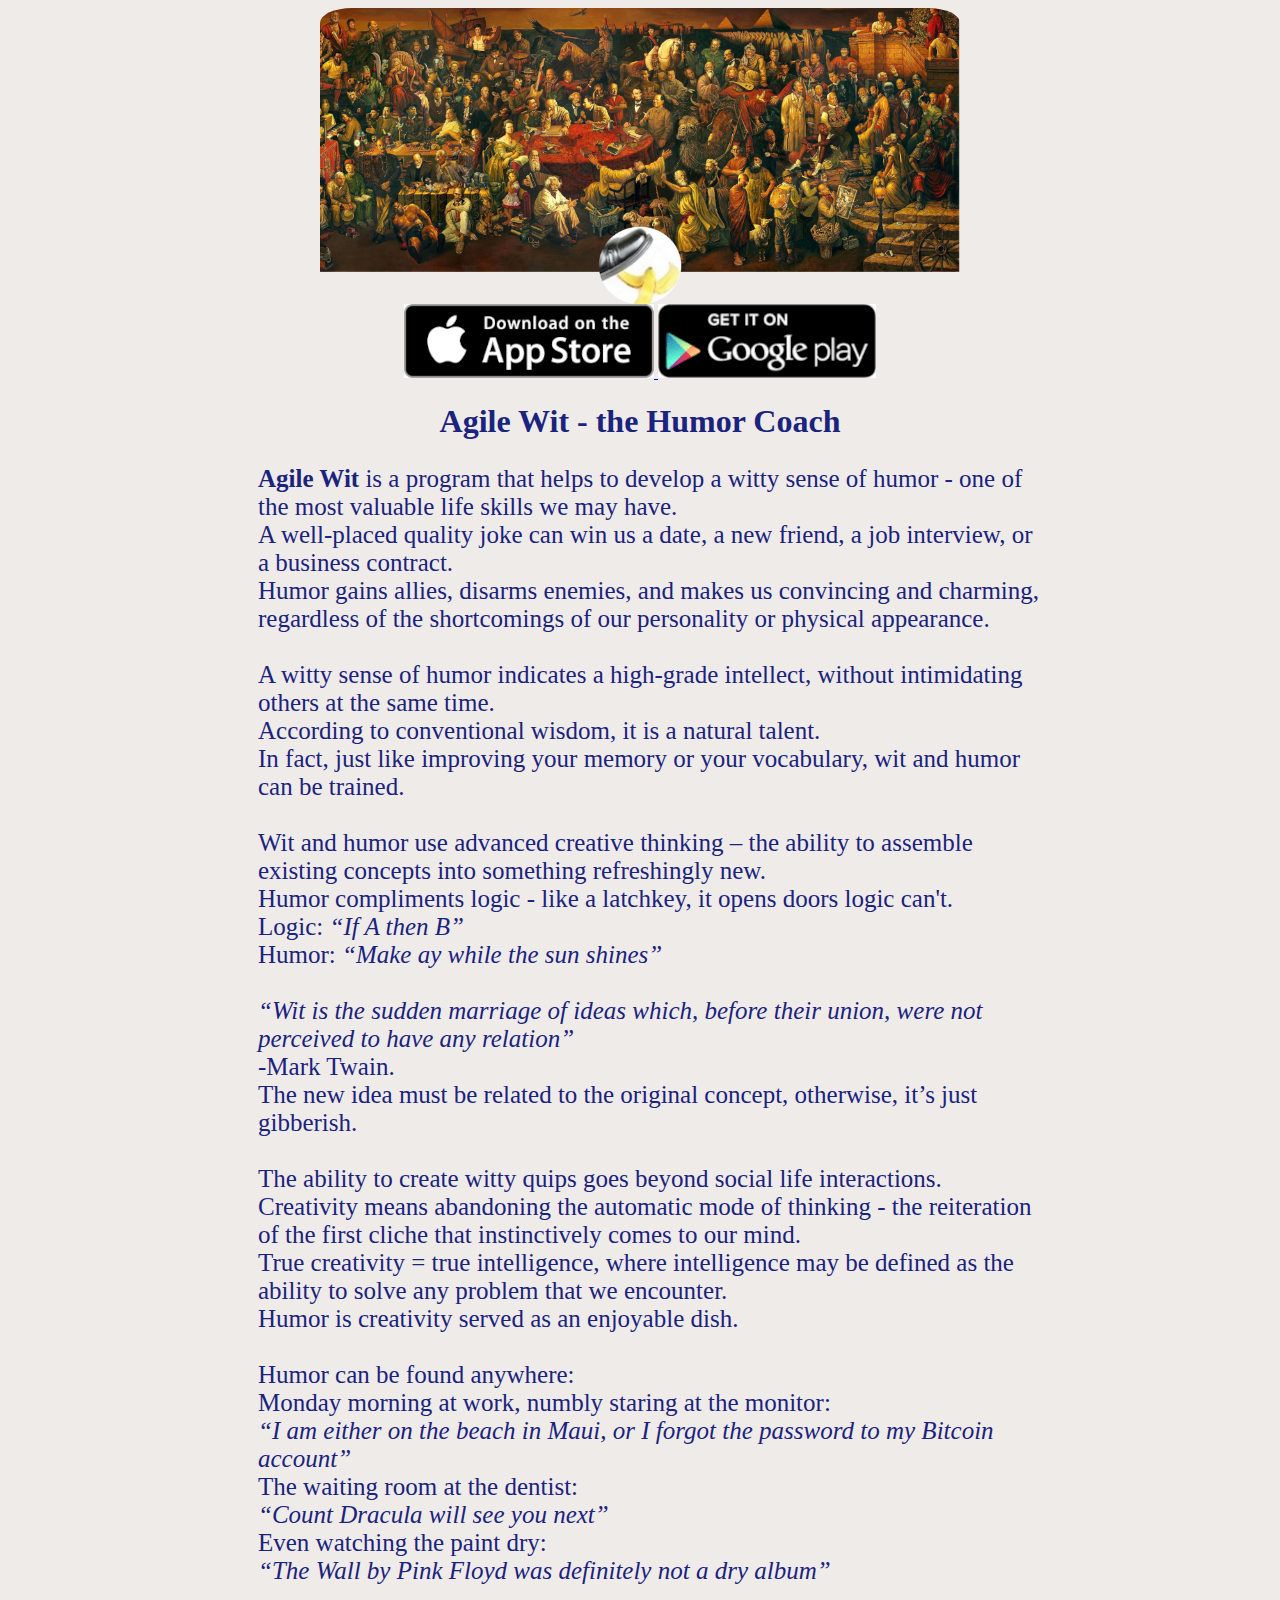
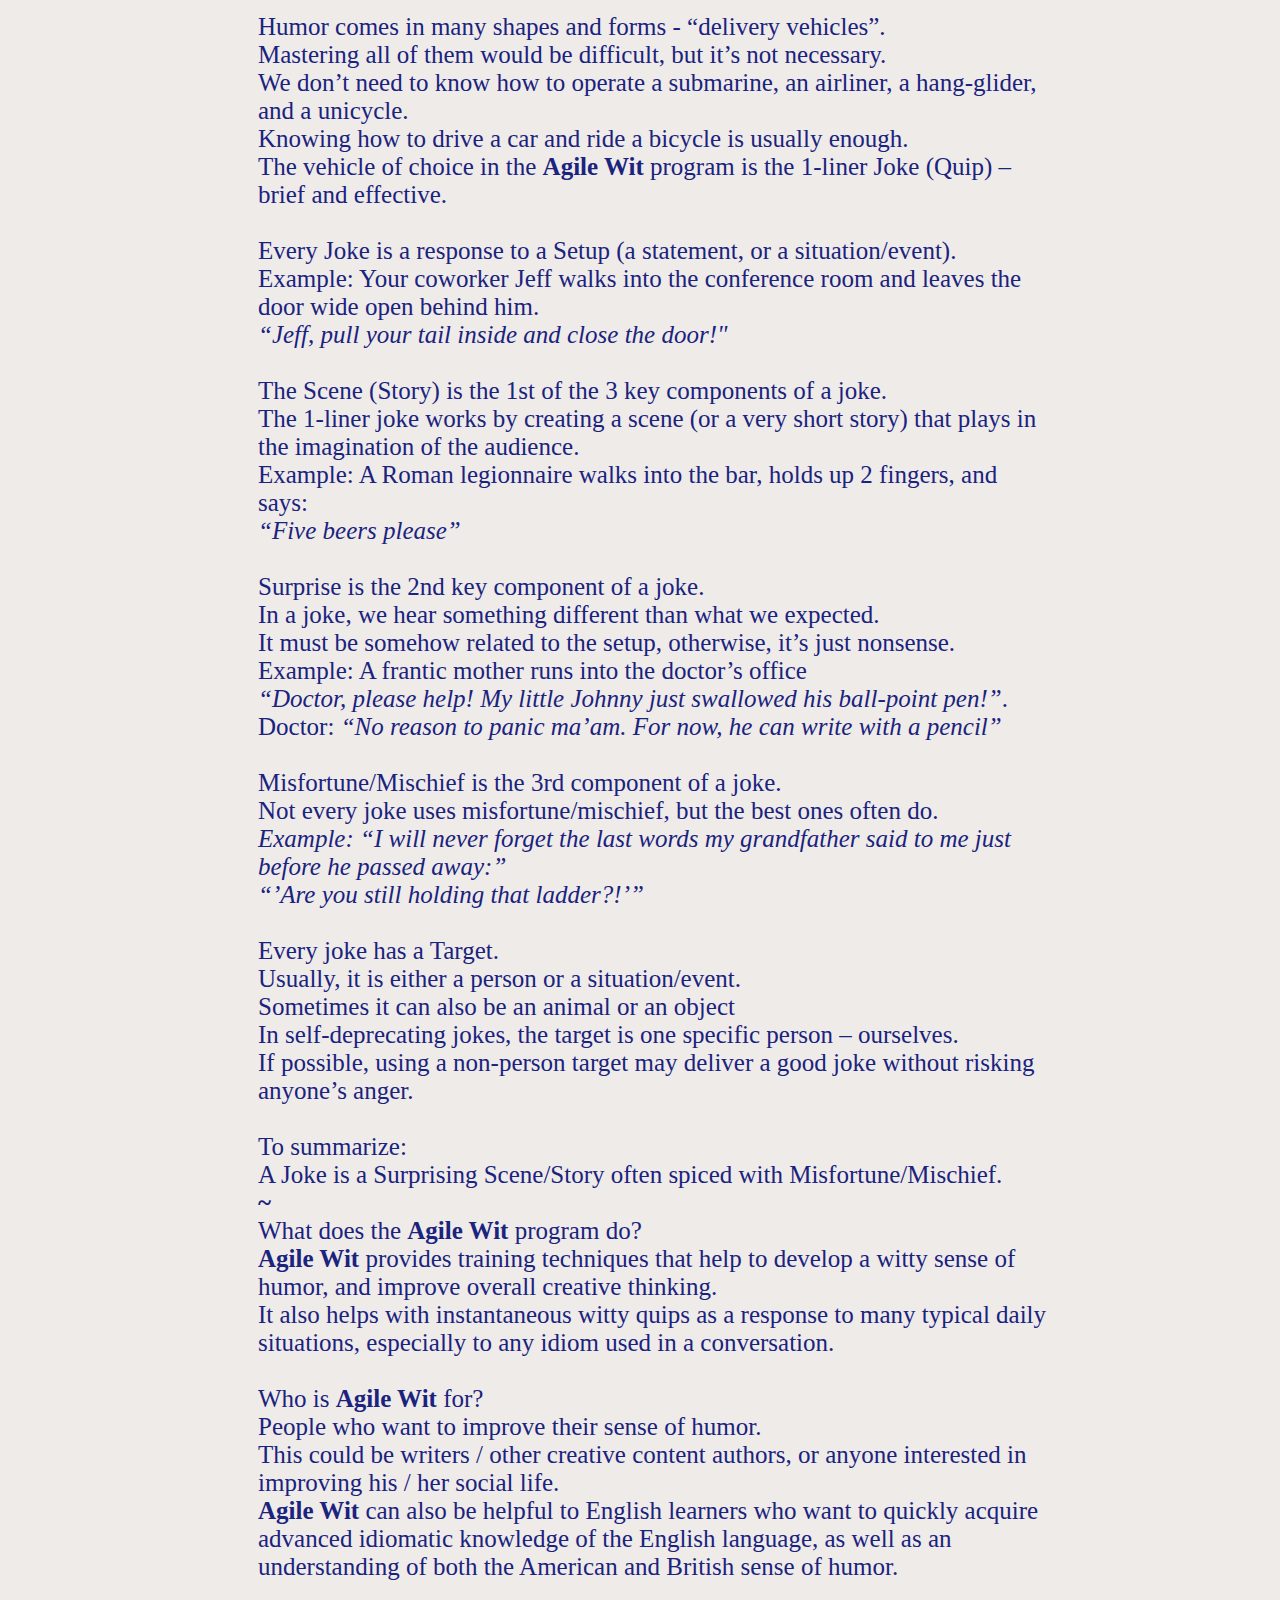
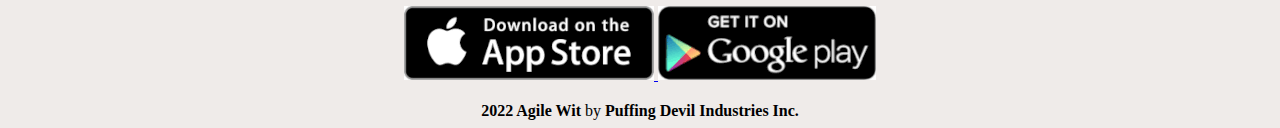
==== home.html @ ba67c4cf "Add files via upload" ====
<html>
    <head>
        <title>Agile Wit - the Humor Coach</title>
        <style>
            body {background-color:#EFEBE9}
            h1 {text-align; center;color:#1A237E;font-family:verdana;}
            p {text-align;
            center;color:#1A237E;font-size:25px;font-family:verdana;margin-left:10em;margin-right:9em;}
            div {text-align: center;}
        </style>
    </head>
    <body>
        <div>
            <img style="border-radius: 5%; width:50vw;" alt="Agile Wit" src="img/website_logo.png" />
        </div>
        <div>
            <a href="https://itunes.apple.com/app/id1320612169" target="blank">
                <img alt="" src="img/apple.png" />
            </a>
            <a href="https://play.google.com/store/apps/details?id=de.operadar.app" target="blank">
                <img alt="" src="img/google.png" />
            </a>
        </div>
        <div>
            <h1>Agile Wit - the Humor Coach</h1>
        </div>
        <p>
            <b>Agile Wit</b>
            is a program that helps to develop a witty sense of humor - one of the most valuable life skills
            we may have.
            <br />
            A well-placed quality joke can win us a date, a new friend, a job interview, or a business
            contract.
            <br />
            Humor gains allies, disarms enemies, and makes us convincing and charming, regardless of the
            shortcomings of our personality or physical appearance.
            <br />
            <br />
            A witty sense of humor indicates a high-grade intellect, without intimidating others at the same
            time.
            <br />
            According to conventional wisdom, it is a natural talent.
            <br />
            In fact, just like improving your memory or your vocabulary, wit and humor can be trained.
            <br />
            <br />
            Wit and humor use advanced creative thinking – the ability to assemble existing concepts into
            something refreshingly new.
            <br />
            Humor compliments logic - like a latchkey, it opens doors logic can't.
            <br />
            Logic:
            <i>“If A then B”</i>
            <br />
            Humor:
            <i>“Make ay while the sun shines”</i>
            <br />
            <br />
            <i>“Wit is the sudden marriage of ideas which, before their union, were not perceived to have any
                relation”
            </i>
            <br />
            -Mark Twain.
            <br />
            The new idea must be related to the original concept, otherwise, it’s just gibberish.
            <br />
            <br />
            The ability to create witty quips goes beyond social life interactions.
            <br />
            Creativity means abandoning the automatic mode of thinking - the reiteration of the first cliche
            that instinctively comes to our mind.
            <br />
            True creativity = true intelligence, where intelligence may be defined as the ability to solve any
            problem that we encounter.
            <br />
            Humor is creativity served as an enjoyable dish.
            <br />
            <br />
            Humor can be found anywhere:
            <br />
            Monday morning at work, numbly staring at the monitor:
            <br />
            <i>“I am either on the beach in Maui, or I forgot the password to my Bitcoin account”</i>
            <br />
            The waiting room at the dentist:
            <br />
            <i>“Count Dracula will see you next”</i>
            <br />
            Even watching the paint dry:
            <br />
            <i>“The Wall by Pink Floyd was definitely not a dry album”</i>
            <br />
            <br />
            Humor comes in many shapes and forms - “delivery vehicles”.
            <br />
            Mastering all of them would be difficult, but it’s not necessary.
            <br />
            We don’t need to know how to operate a submarine, an airliner, a hang-glider, and a unicycle.
            <br />
            Knowing how to drive a car and ride a bicycle is usually enough.
            <br />
            The vehicle of choice in the <b>Agile Wit</b> program is the 1-liner Joke (Quip) – brief and
            effective.
            <br />
            <br />
            Every Joke is a response to a Setup (a statement, or a situation/event).
            <br />
            Example: Your coworker Jeff walks into the conference room and leaves the door wide open behind
            him.
            <br />
            <i>“Jeff, pull your tail inside and close the door!"</i>
            <br />
            <br />
            The Scene (Story) is the 1st of the 3 key components of a joke.
            <br />
            The 1-liner joke works by creating a scene (or a very short story) that plays in the imagination
            of the audience.
            <br />
            Example: A Roman legionnaire walks into the bar, holds up 2 fingers, and says:
            <br />
            <i>“Five beers please”</i>
            <br />
            <br />
            Surprise is the 2nd key component of a joke.
            <br />
            In a joke, we hear something different than what we expected.
            <br />
            It must be somehow related to the setup, otherwise, it’s just nonsense.
            <br />
            Example: A frantic mother runs into the doctor’s office
            <br />
            <i>“Doctor, please help! My little Johnny just swallowed his ball-point pen!”</i>.
            <br />
            Doctor:
            <i>“No reason to panic ma’am. For now, he can write with a pencil”
            </i>
            <br />
            <br />
            Misfortune/Mischief is the 3rd component of a joke.
            <br />
            Not every joke uses misfortune/mischief, but the best ones often do.
            <br />
            <i>Example: “I will never forget the last words my grandfather said to me just before he passed
                away:”
                <br />
                “’Are you still holding that ladder?!’”
            </i>
            <br />
            <br />
            Every joke has a Target.
            <br />
            Usually, it is either a person or a situation/event.
            <br />
            Sometimes it can also be an animal or an object
            <br />
            In self-deprecating jokes, the target is one specific person – ourselves.
            <br />
            If possible, using a non-person target may deliver a good joke without risking anyone’s anger.
            <br />
            <br />
            To summarize:
            <br />
            A Joke is a Surprising Scene/Story often spiced with Misfortune/Mischief.
            <br />
            <b>~</b>
            <br />

            What does the <b>Agile Wit</b> program do?
            <br />
            <b>Agile Wit</b>
            provides training techniques that help to develop a witty sense of humor, and improve overall creative thinking.
            <br />
            It also helps with instantaneous witty quips as a response to many typical daily situations,
            especially to any idiom used in a conversation.
            <br />
            <br />
            Who is <b>Agile Wit</b> for?
            <br />
            People who want to improve their sense of humor.
            <br />This could be writers / other creative content authors, or anyone interested in improving
            his /
            her social life.
            <br />
            <b>Agile Wit</b> can also be helpful to English learners who want to quickly acquire advanced idiomatic
            knowledge of the
            English language, as well as an understanding of both the American and British sense of humor.
        </p>
        <div>
            <a href="https://itunes.apple.com/app/id1320612169" target="blank">
                <img alt="" src="img/apple.png" />
            </a>
            <a href="https://play.google.com/store/apps/details?id=de.operadar.app" target="blank">
                <img alt="" src="img/google.png" />
            </a>
        </div>
        <div>
            <br />
            <b>2022 Agile Wit</b>
            by
            <b>Puffing Devil Industries Inc.</b>
        </div>
    </body>
</html>
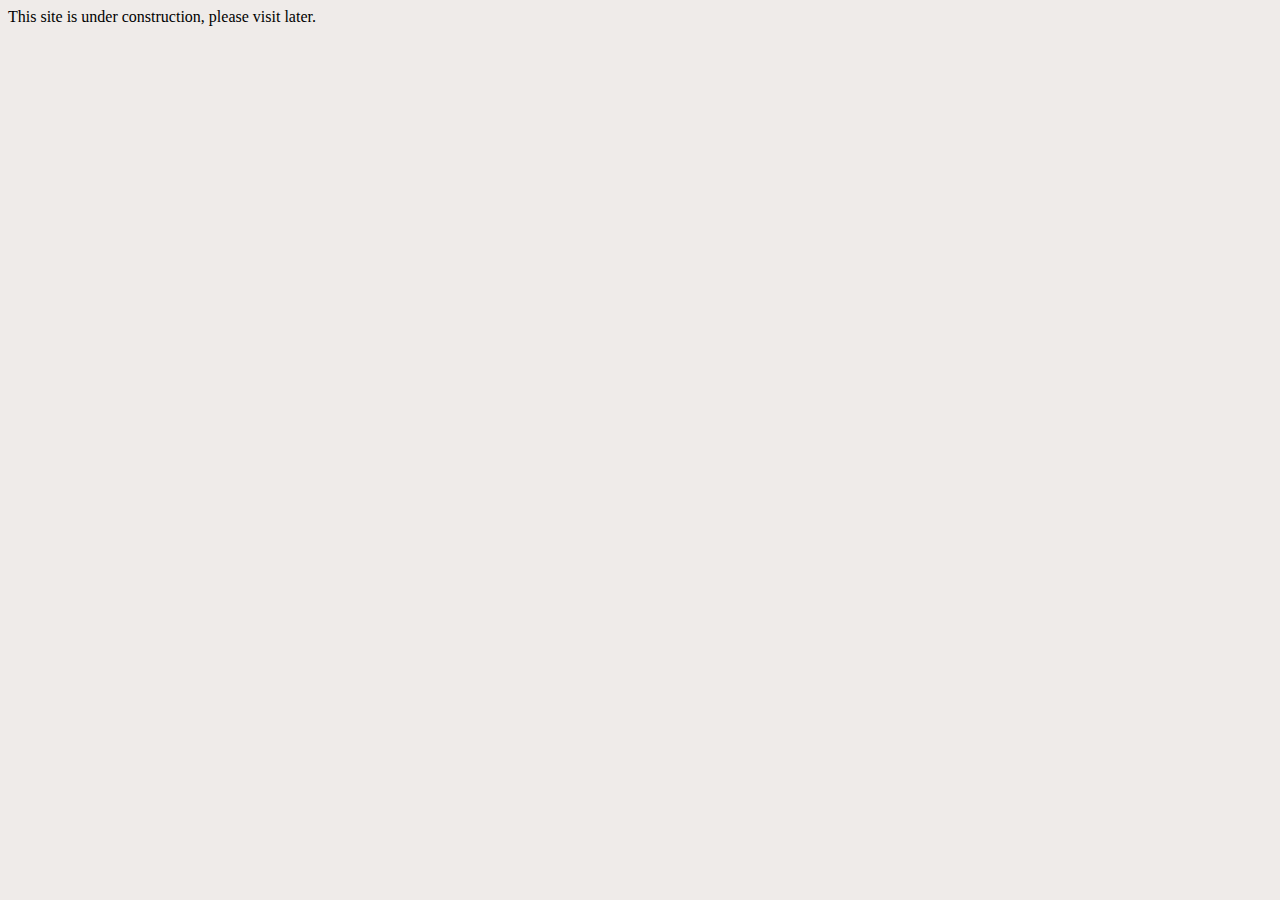
==== commit a67f986e: "Add files via upload" ====
--- a/home.html
+++ b/home.html
@@ -10,14 +10,16 @@
         </style>
     </head>
     <body>
-        <div>
+        This site is under construction, please visit later.
+        <!--
+                <div>
             <img style="border-radius: 5%; width:50vw;" alt="Agile Wit" src="img/website_logo.png" />
         </div>
         <div>
-            <a href="https://itunes.apple.com/app/id1320612169" target="blank">
+            <a href="https://itunes.apple.com/app/id0" target="blank">
                 <img alt="" src="img/apple.png" />
             </a>
-            <a href="https://play.google.com/store/apps/details?id=de.operadar.app" target="blank">
+            <a href="https://play.google.com/store/apps/details?id=agilewit.net" target="blank">
                 <img alt="" src="img/google.png" />
             </a>
         </div>
@@ -186,10 +188,10 @@
             English language, as well as an understanding of both the American and British sense of humor.
         </p>
         <div>
-            <a href="https://itunes.apple.com/app/id1320612169" target="blank">
+            <a href="https://itunes.apple.com/app/id0!" target="blank">
                 <img alt="" src="img/apple.png" />
             </a>
-            <a href="https://play.google.com/store/apps/details?id=de.operadar.app" target="blank">
+            <a href="https://play.google.com/store/apps/details?id=agilewit.net" target="blank">
                 <img alt="" src="img/google.png" />
             </a>
         </div>
@@ -199,6 +201,7 @@
             by
             <b>Puffing Devil Industries Inc.</b>
         </div>
+        -->
     </body>
 </html>
 
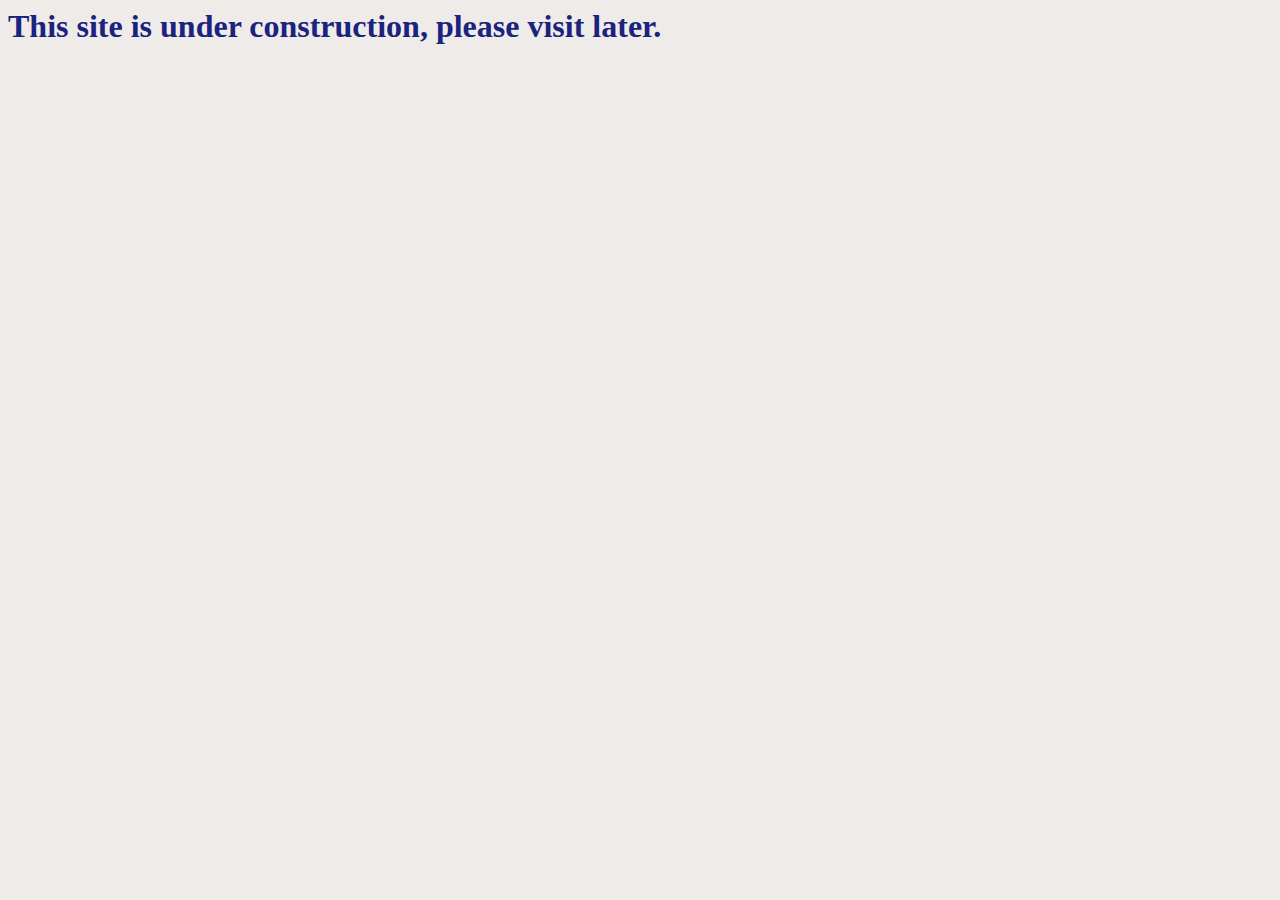
==== commit 3d2272ca: "Add files via upload" ====
--- a/home.html
+++ b/home.html
@@ -10,7 +10,7 @@
         </style>
     </head>
     <body>
-        This site is under construction, please visit later.
+        <h1>This site is under construction, please visit later.</h1>
         <!--
                 <div>
             <img style="border-radius: 5%; width:50vw;" alt="Agile Wit" src="img/website_logo.png" />
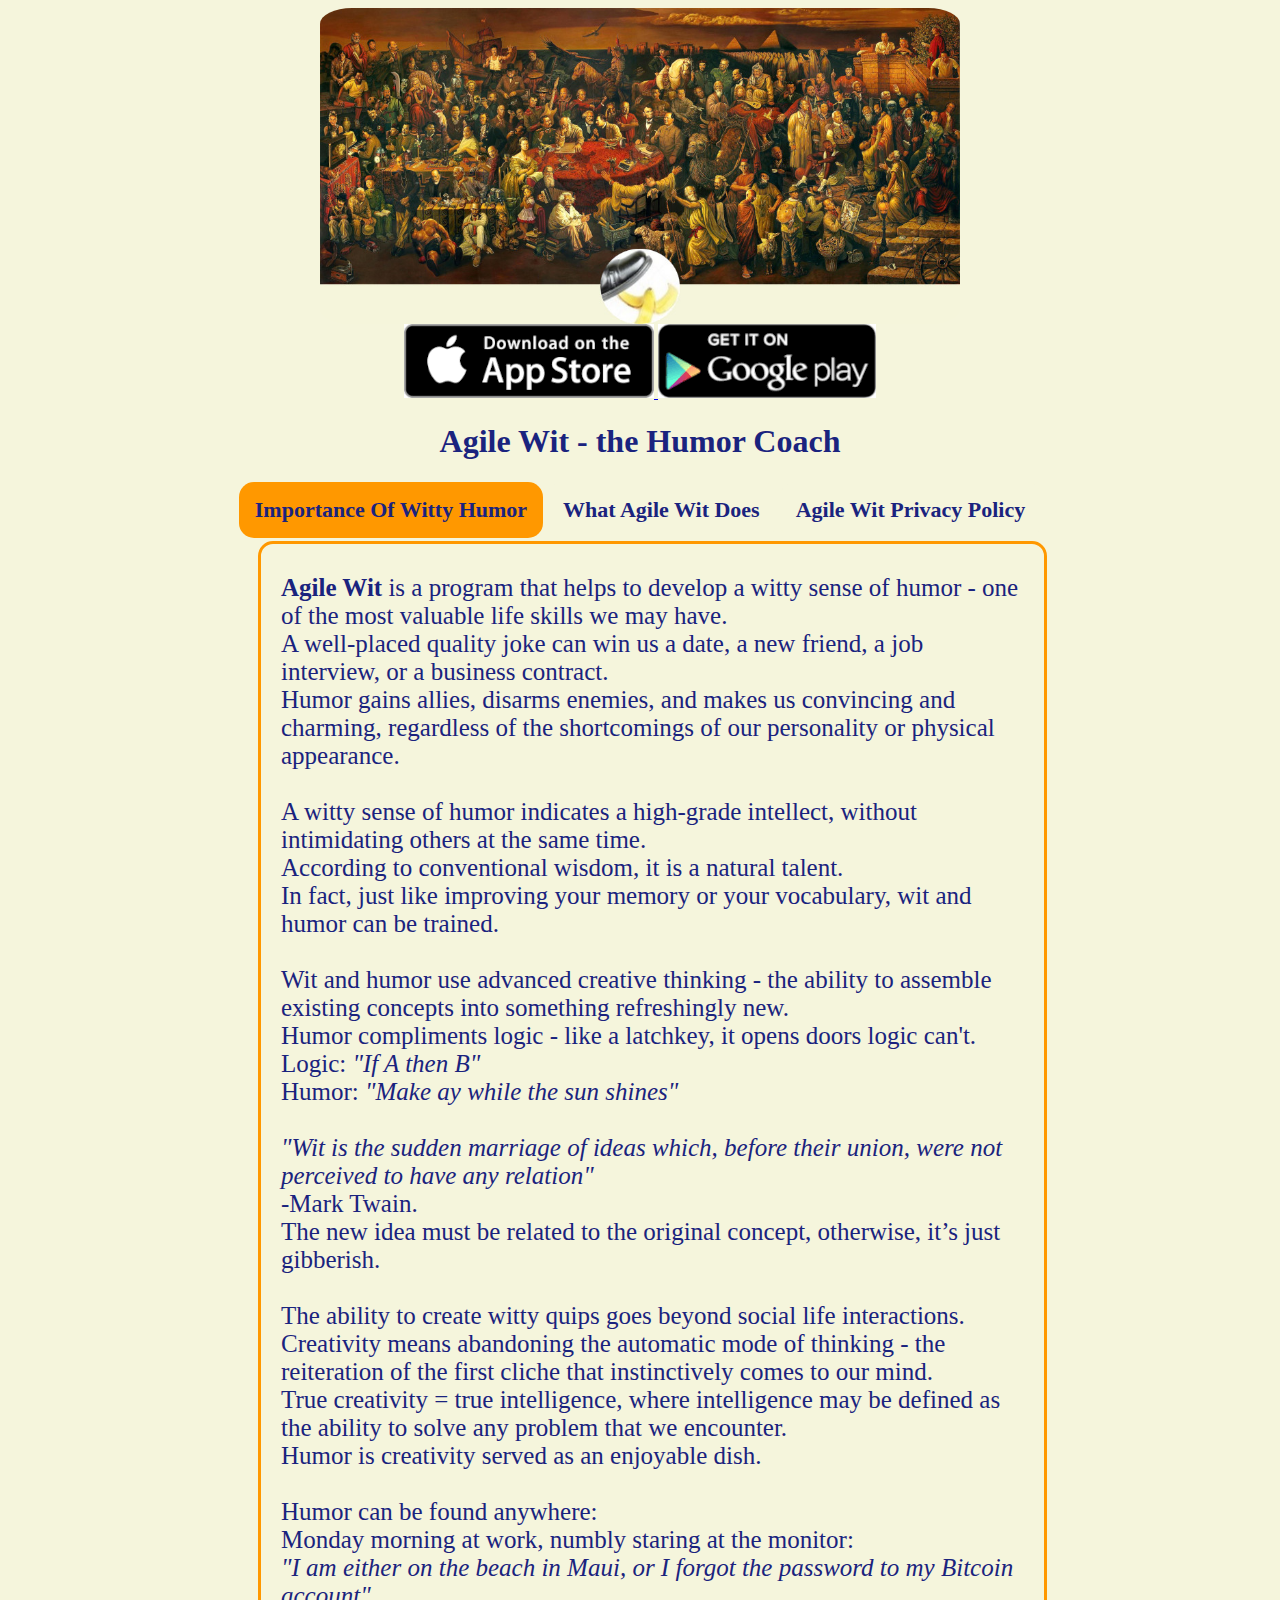
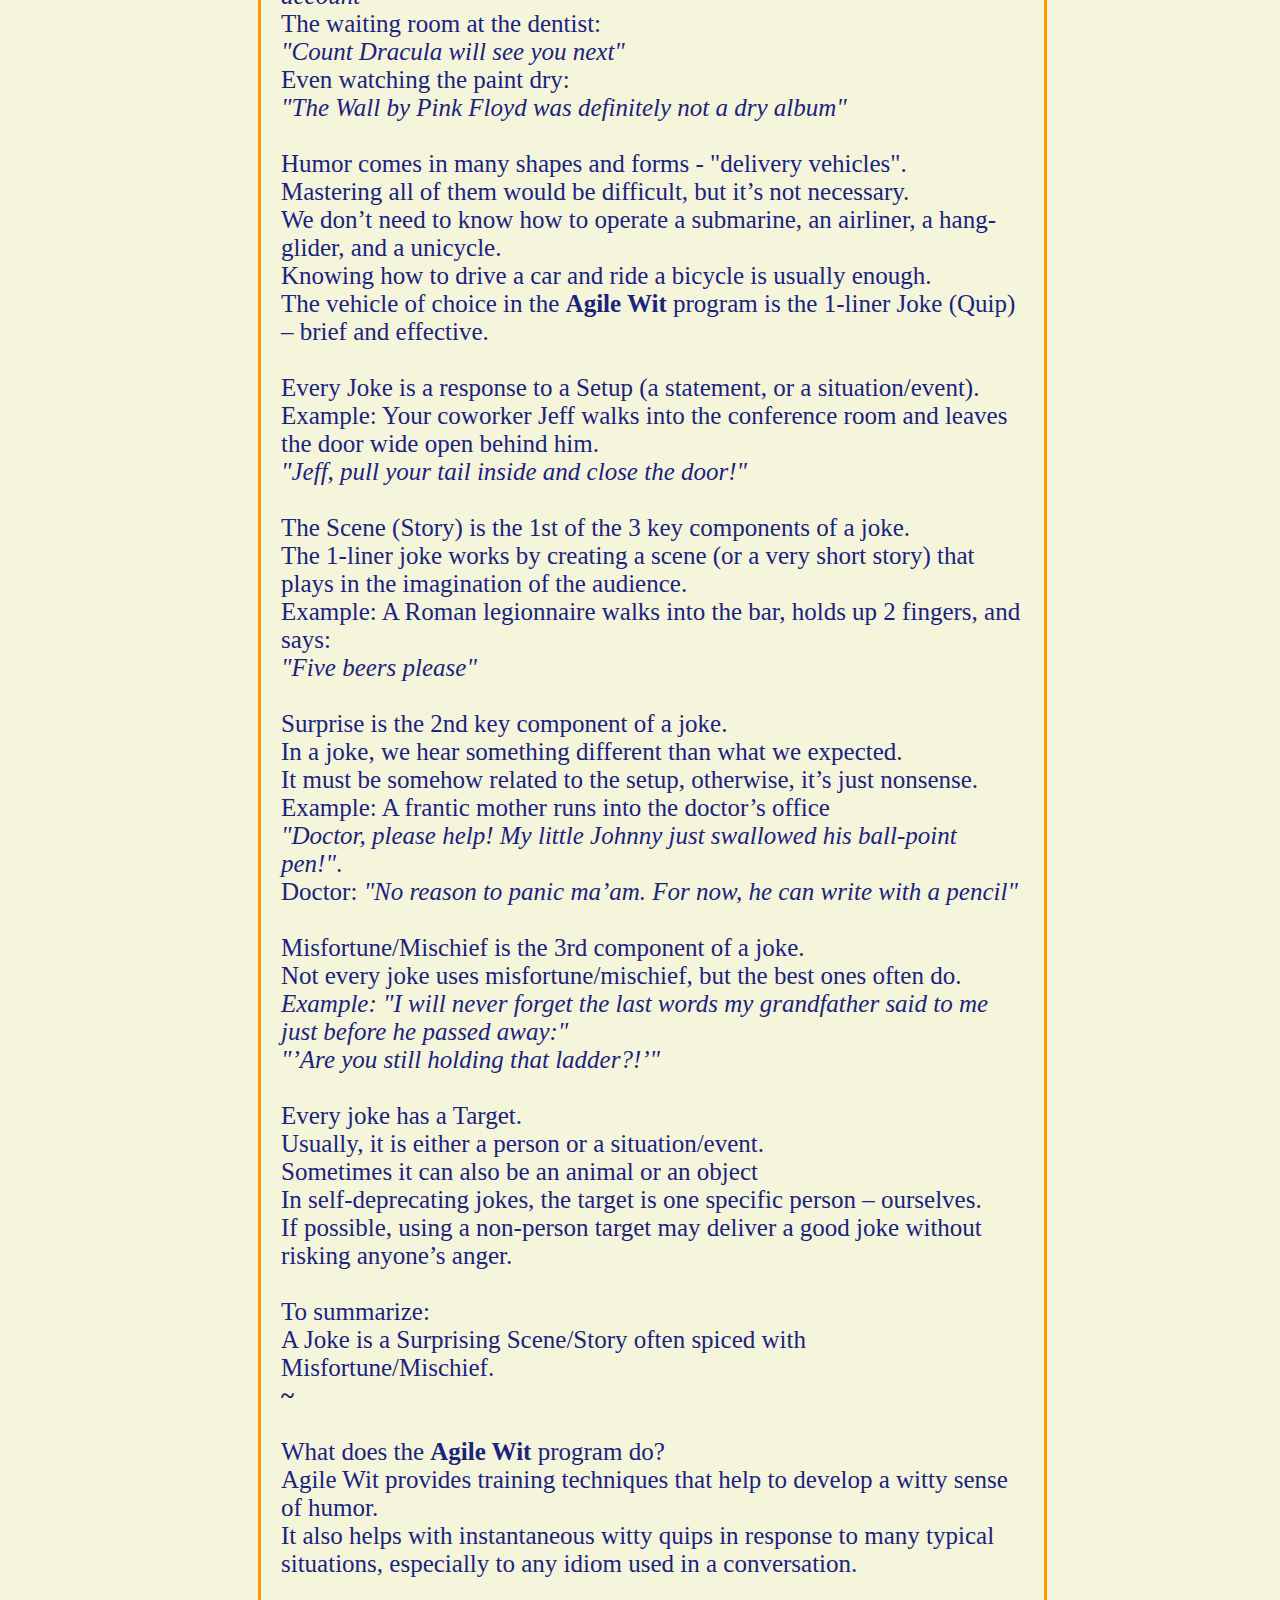
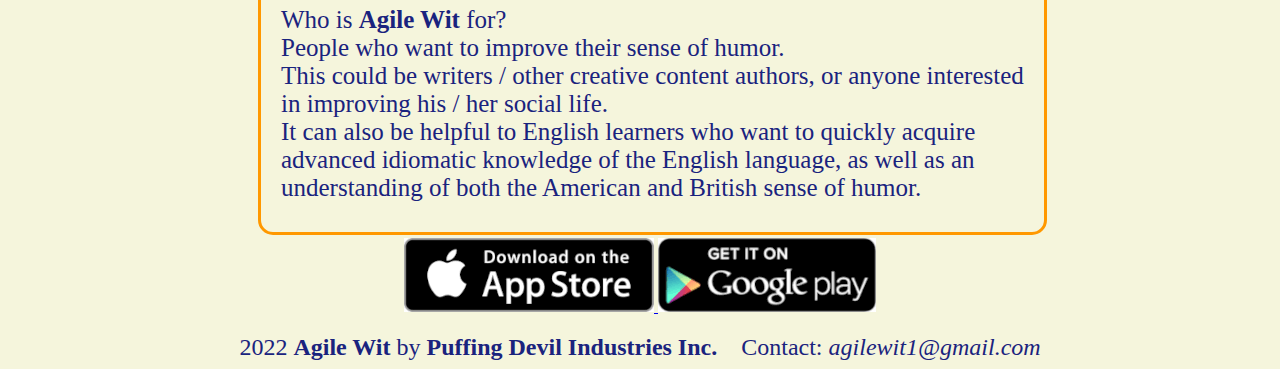
==== commit c00c680d: "Add files via upload" ====
--- a/home.html
+++ b/home.html
@@ -1,207 +1,324 @@
 <html>
-    <head>
-        <title>Agile Wit - the Humor Coach</title>
-        <style>
-            body {background-color:#EFEBE9}
-            h1 {text-align; center;color:#1A237E;font-family:verdana;}
-            p {text-align;
-            center;color:#1A237E;font-size:25px;font-family:verdana;margin-left:10em;margin-right:9em;}
-            div {text-align: center;}
-        </style>
-    </head>
-    <body>
-        <h1>This site is under construction, please visit later.</h1>
-        <!--
-                <div>
-            <img style="border-radius: 5%; width:50vw;" alt="Agile Wit" src="img/website_logo.png" />
-        </div>
-        <div>
-            <a href="https://itunes.apple.com/app/id0" target="blank">
-                <img alt="" src="img/apple.png" />
-            </a>
-            <a href="https://play.google.com/store/apps/details?id=agilewit.net" target="blank">
-                <img alt="" src="img/google.png" />
-            </a>
-        </div>
-        <div>
-            <h1>Agile Wit - the Humor Coach</h1>
-        </div>
-        <p>
-            <b>Agile Wit</b>
-            is a program that helps to develop a witty sense of humor - one of the most valuable life skills
-            we may have.
-            <br />
-            A well-placed quality joke can win us a date, a new friend, a job interview, or a business
-            contract.
-            <br />
-            Humor gains allies, disarms enemies, and makes us convincing and charming, regardless of the
-            shortcomings of our personality or physical appearance.
-            <br />
-            <br />
-            A witty sense of humor indicates a high-grade intellect, without intimidating others at the same
-            time.
-            <br />
-            According to conventional wisdom, it is a natural talent.
-            <br />
-            In fact, just like improving your memory or your vocabulary, wit and humor can be trained.
-            <br />
-            <br />
-            Wit and humor use advanced creative thinking – the ability to assemble existing concepts into
-            something refreshingly new.
-            <br />
-            Humor compliments logic - like a latchkey, it opens doors logic can't.
-            <br />
-            Logic:
-            <i>“If A then B”</i>
-            <br />
-            Humor:
-            <i>“Make ay while the sun shines”</i>
-            <br />
-            <br />
-            <i>“Wit is the sudden marriage of ideas which, before their union, were not perceived to have any
-                relation”
-            </i>
-            <br />
-            -Mark Twain.
-            <br />
-            The new idea must be related to the original concept, otherwise, it’s just gibberish.
-            <br />
-            <br />
-            The ability to create witty quips goes beyond social life interactions.
-            <br />
-            Creativity means abandoning the automatic mode of thinking - the reiteration of the first cliche
-            that instinctively comes to our mind.
-            <br />
-            True creativity = true intelligence, where intelligence may be defined as the ability to solve any
-            problem that we encounter.
-            <br />
-            Humor is creativity served as an enjoyable dish.
-            <br />
-            <br />
-            Humor can be found anywhere:
-            <br />
-            Monday morning at work, numbly staring at the monitor:
-            <br />
-            <i>“I am either on the beach in Maui, or I forgot the password to my Bitcoin account”</i>
-            <br />
-            The waiting room at the dentist:
-            <br />
-            <i>“Count Dracula will see you next”</i>
-            <br />
-            Even watching the paint dry:
-            <br />
-            <i>“The Wall by Pink Floyd was definitely not a dry album”</i>
-            <br />
-            <br />
-            Humor comes in many shapes and forms - “delivery vehicles”.
-            <br />
-            Mastering all of them would be difficult, but it’s not necessary.
-            <br />
-            We don’t need to know how to operate a submarine, an airliner, a hang-glider, and a unicycle.
-            <br />
-            Knowing how to drive a car and ride a bicycle is usually enough.
-            <br />
-            The vehicle of choice in the <b>Agile Wit</b> program is the 1-liner Joke (Quip) – brief and
-            effective.
-            <br />
-            <br />
-            Every Joke is a response to a Setup (a statement, or a situation/event).
-            <br />
-            Example: Your coworker Jeff walks into the conference room and leaves the door wide open behind
-            him.
-            <br />
-            <i>“Jeff, pull your tail inside and close the door!"</i>
-            <br />
-            <br />
-            The Scene (Story) is the 1st of the 3 key components of a joke.
-            <br />
-            The 1-liner joke works by creating a scene (or a very short story) that plays in the imagination
-            of the audience.
-            <br />
-            Example: A Roman legionnaire walks into the bar, holds up 2 fingers, and says:
-            <br />
-            <i>“Five beers please”</i>
-            <br />
-            <br />
-            Surprise is the 2nd key component of a joke.
-            <br />
-            In a joke, we hear something different than what we expected.
-            <br />
-            It must be somehow related to the setup, otherwise, it’s just nonsense.
-            <br />
-            Example: A frantic mother runs into the doctor’s office
-            <br />
-            <i>“Doctor, please help! My little Johnny just swallowed his ball-point pen!”</i>.
-            <br />
-            Doctor:
-            <i>“No reason to panic ma’am. For now, he can write with a pencil”
-            </i>
-            <br />
-            <br />
-            Misfortune/Mischief is the 3rd component of a joke.
-            <br />
-            Not every joke uses misfortune/mischief, but the best ones often do.
-            <br />
-            <i>Example: “I will never forget the last words my grandfather said to me just before he passed
-                away:”
-                <br />
-                “’Are you still holding that ladder?!’”
-            </i>
-            <br />
-            <br />
-            Every joke has a Target.
-            <br />
-            Usually, it is either a person or a situation/event.
-            <br />
-            Sometimes it can also be an animal or an object
-            <br />
-            In self-deprecating jokes, the target is one specific person – ourselves.
-            <br />
-            If possible, using a non-person target may deliver a good joke without risking anyone’s anger.
-            <br />
-            <br />
-            To summarize:
-            <br />
-            A Joke is a Surprising Scene/Story often spiced with Misfortune/Mischief.
-            <br />
-            <b>~</b>
-            <br />
-
-            What does the <b>Agile Wit</b> program do?
-            <br />
-            <b>Agile Wit</b>
-            provides training techniques that help to develop a witty sense of humor, and improve overall creative thinking.
-            <br />
-            It also helps with instantaneous witty quips as a response to many typical daily situations,
-            especially to any idiom used in a conversation.
-            <br />
-            <br />
-            Who is <b>Agile Wit</b> for?
-            <br />
-            People who want to improve their sense of humor.
-            <br />This could be writers / other creative content authors, or anyone interested in improving
-            his /
-            her social life.
-            <br />
-            <b>Agile Wit</b> can also be helpful to English learners who want to quickly acquire advanced idiomatic
-            knowledge of the
-            English language, as well as an understanding of both the American and British sense of humor.
-        </p>
-        <div>
-            <a href="https://itunes.apple.com/app/id0!" target="blank">
-                <img alt="" src="img/apple.png" />
-            </a>
-            <a href="https://play.google.com/store/apps/details?id=agilewit.net" target="blank">
-                <img alt="" src="img/google.png" />
-            </a>
-        </div>
-        <div>
-            <br />
-            <b>2022 Agile Wit</b>
-            by
-            <b>Puffing Devil Industries Inc.</b>
-        </div>
-        -->
-    </body>
+  <head>
+    <title>Agile Wit - The Humor Coach</title>
+    <meta name="viewport" content="width=device-width, initial-scale=1" />
+    <meta name="description" content="Agile Wit helps to develop a witty sense of humor.
+    A well-placed quality joke can win us a date, a new friend, a job interview, or a business contract.">
+    <meta name="og:title" property="og:title" content="Agile Wit - The Humor Coach">
+    <meta name="robots" content="index, follow">
+    <link href="styles.css" rel="stylesheet" />
+    <script>
+      function openTab(evt, tabName, starting) {
+        var i, tabcontent, tablinks;
+        tabcontent = document.getElementsByClassName("tabcontent");
+        for (i = 0; i  < tabcontent.length; i++) {
+           tabcontent[i].style.display="none" ;
+       }
+        tablinks=document.getElementsByClassName("tablinks" );
+        for  (i=0; i< tablinks.length; i++) {
+           tablinks[i].className=tablinks[i].className.replace(" active" ,"" );
+        }
+        document.getElementById(tabName).style.display="block" ;
+        evt.currentTarget.className +=" active" ;
+        if (starting){
+           document.getElementById("aboutButton").className +=" active" ;
+        }
+      }
+    </script>
+  </head>
+  <body onload="openTab(event, 'about',true)">
+    <div class="centerDiv">
+      <img style="border-radius: 5%; width:50vw;" alt="Agile Wit" src="img/logo.jpg" 
+      alt="smart funny witty people"/>
+    </div>
+    <div class="centerDiv">
+      <a href="https://itunes.apple.com/app/" target="blank">
+        <img alt="" src="img/apple.png" />
+      </a>
+      <a href="https://play.google.com/store/apps/details?id=net.agilewit" target="blank">
+        <img alt="" src="img/google.png" />
+      </a>
+    </div>
+    <div class="centerDiv">
+      <h1>Agile Wit - the Humor Coach</h1>
+    </div>
+    <div class="tab">
+      <button class="tablinks" id="aboutButton" onclick="openTab(event, 'about' ,false)">
+       <h2> Importance Of Witty Humor</h2>
+      </button>
+      <button class="tablinks" id="servicesButton" onclick="openTab(event, 'services', false)">
+       <h2> What Agile Wit Does</h2>
+      </button>
+      <button class="tablinks" id="privacyButton" onclick="openTab(event, 'privacy', false)">
+        <h2>Agile Wit Privacy Policy</h2>
+      </button>
+    </div>
+    <div class="tabcontent" id="about">
+      <p>
+        <b>Agile Wit</b>
+        is a program that helps to develop a witty sense of humor - one of the most valuable life skills we
+        may have.
+        <br />
+        A well-placed quality joke can win us a date, a new friend, a job interview, or a business contract.
+        <br />
+        Humor gains allies, disarms enemies, and makes us convincing and charming, regardless of the
+        shortcomings of our personality or physical appearance.
+        <br />
+        <br />
+        A witty sense of humor indicates a high-grade intellect, without intimidating others at the same time.
+        <br />
+        According to conventional wisdom, it is a natural talent.
+        <br />
+        In fact, just like improving your memory or your vocabulary, wit and humor can be trained.
+        <br />
+        <br />
+        Wit and humor use advanced creative thinking - the ability to assemble existing concepts into
+        something refreshingly new.
+        <br />
+        Humor compliments logic - like a latchkey, it opens doors logic can't.
+        <br />
+        Logic:
+        <i>"If A then B"</i>
+        <br />
+        Humor:
+        <i>"Make ay while the sun shines"</i>
+        <br />
+        <br />
+        <i>"Wit is the sudden marriage of ideas which, before their union, were not perceived to have any
+          relation"
+        </i>
+        <br />
+        -Mark Twain.
+        <br />
+        The new idea must be related to the original concept, otherwise, it’s just gibberish.
+        <br />
+        <br />
+        The ability to create witty quips goes beyond social life interactions.
+        <br />
+        Creativity means abandoning the automatic mode of thinking - the reiteration of the first cliche that
+        instinctively comes to our mind.
+        <br />
+        True creativity = true intelligence, where intelligence may be defined as the ability to solve any
+        problem that we encounter.
+        <br />
+        Humor is creativity served as an enjoyable dish.
+        <br />
+        <br />
+        Humor can be found anywhere:
+        <br />
+        Monday morning at work, numbly staring at the monitor:
+        <br />
+        <i>"I am either on the beach in Maui, or I forgot the password to my Bitcoin account"</i>
+        <br />
+        The waiting room at the dentist:
+        <br />
+        <i>"Count Dracula will see you next"</i>
+        <br />
+        Even watching the paint dry:
+        <br />
+        <i>"The Wall by Pink Floyd was definitely not a dry album"</i>
+        <br />
+        <br />
+        Humor comes in many shapes and forms - "delivery vehicles".
+        <br />
+        Mastering all of them would be difficult, but it’s not necessary.
+        <br />
+        We don’t need to know how to operate a submarine, an airliner, a hang-glider, and a unicycle.
+        <br />
+        Knowing how to drive a car and ride a bicycle is usually enough.
+        <br />
+        The vehicle of choice in the <b>Agile Wit</b> program is the 1-liner Joke (Quip) – brief and
+        effective.
+        <br />
+        <br />
+        Every Joke is a response to a Setup (a statement, or a situation/event).
+        <br />
+        Example: Your coworker Jeff walks into the conference room and leaves the door wide open behind him.
+        <br />
+        <i>"Jeff, pull your tail inside and close the door!"</i>
+        <br />
+        <br />
+        The Scene (Story) is the 1st of the 3 key components of a joke.
+        <br />
+        The 1-liner joke works by creating a scene (or a very short story) that plays in the imagination of
+        the audience.
+        <br />
+        Example: A Roman legionnaire walks into the bar, holds up 2 fingers, and says:
+        <br />
+        <i>"Five beers please"</i>
+        <br />
+        <br />
+        Surprise is the 2nd key component of a joke.
+        <br />
+        In a joke, we hear something different than what we expected.
+        <br />
+        It must be somehow related to the setup, otherwise, it’s just nonsense.
+        <br />
+        Example: A frantic mother runs into the doctor’s office
+        <br />
+        <i>"Doctor, please help! My little Johnny just swallowed his ball-point pen!"</i>.
+        <br />
+        Doctor:
+        <i>"No reason to panic ma’am. For now, he can write with a pencil"
+        </i>
+        <br />
+        <br />
+        Misfortune/Mischief is the 3rd component of a joke.
+        <br />
+        Not every joke uses misfortune/mischief, but the best ones often do.
+        <br />
+        <i>Example: "I will never forget the last words my grandfather said to me just before he passed away:"
+          <br />
+          "’Are you still holding that ladder?!’"
+        </i>
+        <br />
+        <br />
+        Every joke has a Target.
+        <br />
+        Usually, it is either a person or a situation/event.
+        <br />
+        Sometimes it can also be an animal or an object
+        <br />
+        In self-deprecating jokes, the target is one specific person – ourselves.
+        <br />
+        If possible, using a non-person target may deliver a good joke without risking anyone’s anger.
+        <br />
+        <br />
+        To summarize:
+        <br />
+        A Joke is a Surprising Scene/Story often spiced with Misfortune/Mischief.
+        <br />
+        <b>~</b>
+        <br />
+        <br />
+        What does the <b>Agile Wit</b> program do?
+        <br />
+        Agile Wit provides training techniques that help to develop a witty sense of humor.
+        <br />
+        It also helps with instantaneous witty quips in response to many typical situations, especially to any
+        idiom used in a conversation.
+        <br />
+        <br />
+        Who is <b>Agile Wit</b> for?
+        <br />
+        People who want to improve their sense of humor.
+        <br />This could be writers / other creative content authors, or anyone interested in improving his /
+        her social life.
+        <br />
+        It can also be helpful to English learners who want to quickly acquire advanced idiomatic knowledge of
+        the English language, as well as an understanding of both the American and British sense of humor.
+      </p>
+    </div>
+    <div class="tabcontent" id="services">
+      <p>
+        Developing your sense of humor can improve your social life and your social standings.
+        <br />
+        <br />
+        <b>Agile Wit</b>
+        provides 2 premium services.
+        <br />
+        <br />
+        1) Membership in the Agile Wit
+        <a href="https://www.BuyMeACoffee.com/AgileWit">BuyMeACoffee.com</a>
+        program.
+        <br />
+        By becoming a member you gain access to 2 premium parts of the mobile application: Agora - a custom
+        joke creation community, and Prompter - a stand-by joke-suggestion program that hints jokes based on
+        phrases/idioms spoken during the conversation.
+        <br />
+        <br />
+        2) Agile Wit also offers personal, 1-on-1 humor coaching.
+        <br />
+        The program has many similarities to online personal fitness coaching.
+        <br />
+        After your initial "humor fitness" assessment and goals determination, we provide a structured plan to
+        follow.
+        <br />
+        We check your progress at regular intervals and alter the program as needed.
+        <br />
+        You stay with the program for any period you want, be it a single session or a long, long time.
+        <br />
+        Please contact us at <i>agilewit1@gmail.com</i> for more information.
+      </p>
+    </div>
+    <div class="tabcontent" id="privacy">
+      <p>
+        <b>Agile Wit</b>
+        is owned and operated by Puffing Devil Industries - a small, completely independent Creative Arts
+        outfit.
+        <br />
+        <br />
+        <i>I. Data we collect.</i>
+        <br />
+        1) We collect/store no data of anonymous users except their app preferences (like font size, starting
+        screen etc).
+        <br />
+        2) We store the screen name and the email of
+        <a href="https://www.BuyMeACoffee.com/AgileWit">BuyMeACoffee.com</a>
+        Agile Wit members.
+        <br />
+        We also store setups and jokes entered by members in the Agora section.
+        <br />
+        <br />
+        <i>II. What we do with user data?</i>
+        <br />
+        All data mentioned above is solely used to generate the content of the app - setups and jokes. This
+        data never leaves the Agile Wit program - it is not sold or distributed to anyone.
+        <br />
+        <br />
+        <i>III. How we secure user data?</i>
+        <br />
+        We encrypt stored user data with the most advanced encryption algorithms.
+        <br />
+        All communication is carried out using the secure HTTPS internet protocol.
+        <br />
+        <br />
+        <i>IV. Opting-out procedures</i>
+        <br />
+        Since there is no anonymous-user data stored, no opt-out procedure is needed.
+        <br />
+        Any
+        <a href="https://www.BuyMeACoffee.com/AgileWit">BuyMeACoffee.com</a>
+        member may return to anonymity by not renewing his/her subscription.
+        <br />
+        All the setups and jokes entered by the member are always displayed using the screen name - the email
+        address is never visible to anyone else.
+        <br />
+        Setups and jokes remain accessible to the public under the Creative Commons license,
+        <br />
+        but we can remove them upon request.
+        <br />
+        <br />
+        <i>V. Effective date</i>
+        <br />
+        Agile Wit switches the former
+        <a href="https://www.BuyMeACoffee.com/AgileWit">BuyMeACoffee.com</a>
+        member to anonymity once he/she discontinues the subscription and restarts the Agile Wit application.
+        <br />
+        <br />
+        <i>VI. Contact info</i>
+        <br />
+        Any further questions? Contact us at <i>agilewit1@gmail.com</i>
+        <br />
+      </p>
+    </div>
+    <div class="centerDiv">
+      <a href="https://itunes.apple.com/app/" target="blank">
+        <img alt="" src="img/apple.png" />
+      </a>
+      <a href="https://play.google.com/store/apps/details?id=net.agilewit" target="blank">
+        <img alt="" src="img/google.png" />
+      </a>
+    </div>
+    <div class="centerDiv">
+      <br />
+       <font color="#1A237E" size=5 face="verdana">
+        2022 <b>Agile Wit</b>
+        by
+        <b>Puffing Devil Industries Inc.</b>
+       &nbsp;&nbsp;&nbspContact:  <i>agilewit1@gmail.com</i>
+        </font>
+    </div>
+  </body>
 </html>
 
--- a/styles.css
+++ b/styles.css
@@ -0,0 +1,61 @@
+                body {
+                 background-color:beige
+                }
+                h1 {
+                 text-align; center;color:#1A237E;font-family:verdana;
+                }
+                h2 {
+                  text-align; center;
+                  color:#1A237E;
+                  font-family:verdana;
+                   font-size: 22px;
+                  margin-bottom: 1px;
+                   margin-top: 1px;
+                }
+                p {
+                  margin-top: 3;
+                 margin-bottom: 3;
+                 text-align;center;
+                 color:#1A237E;
+                 font-size:25px;
+                 font-family:verdana;
+                 margin-left:10em;
+                 margin-right:9em; 
+                border-style: solid; 
+                border-radius: 15px; 
+                padding: 30px 20px;
+                border-color: #FF9800;
+               }
+                div {
+                 text-align: left;
+                }
+                .tab {
+                  overflow: hidden;
+                  text-align: center;
+                }
+                .centerDiv {
+                  text-align: center;
+                }
+                .tab button {
+	          border-radius: 15px;
+                  color:#1A237E;
+                  background-color:beige;
+                  border: none;
+                  outline: none;
+                  cursor: pointer;
+                  padding: 14px 16px;
+                  transition: 0.3s;
+                  font-size: 25px;
+	          font-family:verdana;
+                }
+                .tab button:hover {
+                  background-color: #FFF;
+                }
+                .tab button.active {
+                  color:#FFF;
+                  background-color: #FF9800;;
+	         font-weight: bold;
+                }
+                .tabcontent {
+                   display: none;
+                }
